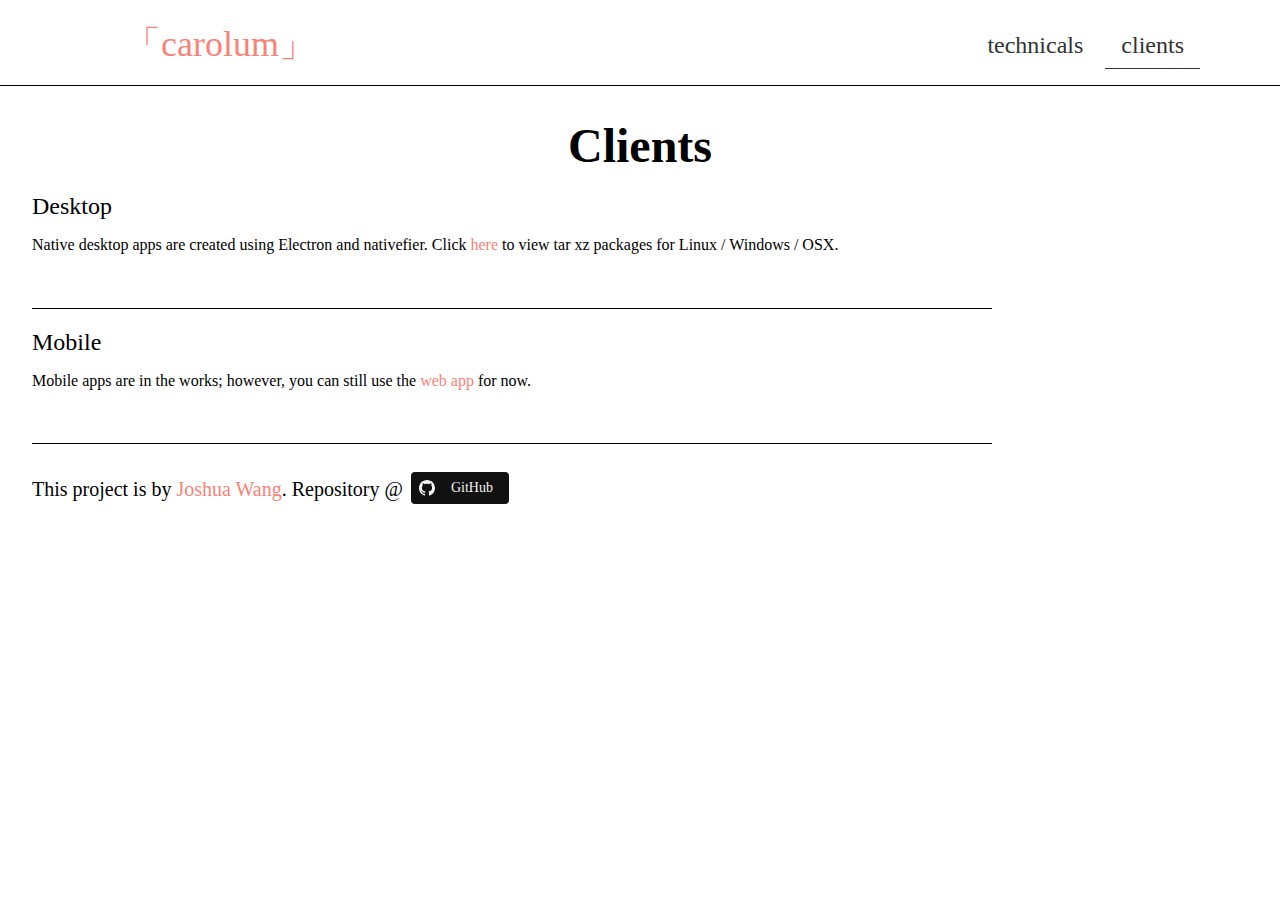
==== clients/index.html @ bc7eb5e5 "website" ====
<!DOCTYPE html>
<html lang="en">
    <head>
        <meta name="viewport" content="width=device-width, initial-scale=1">
        
        <title>Carolum</title>
		
		<link rel="shortcut icon" href="/ico/128.ico" type="image/x-icon">
        
        <link rel="stylesheet" href="/css/tachyons.min.css">
        <link rel="stylesheet" href="/css/index.css">
        <link rel="stylesheet" href="/css/animate.css">
        
    </head>
    <body class="georgia">
        <header class="db w-100 mt2 mb4 ph3 pv3 bg-white f3 h3 bb dt">
            <nav class="db dt-l w-100 border-box ph5">
                <a class="db tc v-mid mid-gray link dim tc ora f2" href="/" id="carolum-carolum">
                    <span class="dib">&#12300;carolum&#12301;</span>
                </a>
                
                <div class="db dtc-l v-mid w-100 w-75-l tc tr-l mt2">
                    <a class="link dim dark-gray dib ph3 pv2" href="/technicals" id="carolum-tech">technicals</a>
                    <a class="link dim dark-gray dib ph3 pv2 bb" href="/clients" id=carolum-int>clients</a>
                </div>
            </nav>
        </header>
        
        <div class="tc w-100 relative">
            <h1 class="animated fadeIn f1 mb0">Clients</h1>
        </div>
        
        <div class="fl mh4 bb w-75">
            <div class="desktop">
                <h2 class="fw5 mb1">Desktop</h2>
                <p class="fw5 mt2"><p class="fw5 mt2">Native desktop apps are created using Electron and nativefier. Click <a class="link ora dim" href="https://github.com/carolum/carolum/tree/master/desktop">here</a> to view tar xz packages for Linux / Windows / OSX.</p>
                <br />
            </div>
            <br />
        </div>

        <div class="fl mh4 bb w-75">
            <div class="desktop">
                <h2 class="fw5 mb1">Mobile</h2>
                <p class="fw5 mt2"><p class="fw5 mt2">Mobile apps are in the works; however, you can still use the <a class="link ora dim" href="https://web.carolum.xyz">web app</a> for now.</p>
                <br />
            </div>
            <br />
        </div>
        
        <br />

        <footer class="fl mh4">
            <p class="f4">This project is by <a class="link dim ora" href="https://github.com/joshdabosh">Joshua Wang</a>. Repository @<a class="no-underline near-white bg-animate bg-near-black hover-bg-gray inline-flex items-center ma2 tc br2 pa2" href="https://github.com/carolum" title="GitHub"><svg class="dib h1 w1" fill="currentColor" xmlns="http://www.w3.org/2000/svg" viewBox="0 0 16 16" fill-rule="evenodd" clip-rule="evenodd" stroke-linejoin="round" stroke-miterlimit="1.414"><path d="M8 0C3.58 0 0 3.582 0 8c0 3.535 2.292 6.533 5.47 7.59.4.075.547-.172.547-.385 0-.19-.007-.693-.01-1.36-2.226.483-2.695-1.073-2.695-1.073-.364-.924-.89-1.17-.89-1.17-.725-.496.056-.486.056-.486.803.056 1.225.824 1.225.824.714 1.223 1.873.87 2.33.665.072-.517.278-.87.507-1.07-1.777-.2-3.644-.888-3.644-3.953 0-.873.31-1.587.823-2.147-.083-.202-.358-1.015.077-2.117 0 0 .672-.215 2.2.82.638-.178 1.323-.266 2.003-.27.68.004 1.364.092 2.003.27 1.527-1.035 2.198-.82 2.198-.82.437 1.102.163 1.915.08 2.117.513.56.823 1.274.823 2.147 0 3.073-1.87 3.75-3.653 3.947.287.246.543.735.543 1.48 0 1.07-.01 1.933-.01 2.195 0 .215.144.463.55.385C13.71 14.53 16 11.534 16 8c0-4.418-3.582-8-8-8"/></svg><span class="f6 ml3 pr2">GitHub</span>
            </a></p>
        </footer>
        
        <script src="/js/jquery.min.js"></script>
        <script src="/js/typewriter.js"></script>
        <script src="/js/index.js"></script>
    </body>
</html>
---- css/index.css ----
header {
    height: auto;
    z-index: 999;
}

.ora, .Typewriter__cursor {
    color: #F88379;
}

.bigboi{
	padding: 20px;
}

.bigboi hr{
	display: block;
	height: 1px;
	width: 30%;
    border: 0;
	border-top: 15px solid #f88379;
	margin: 0 auto;
	margin-bottom: 20px;
}
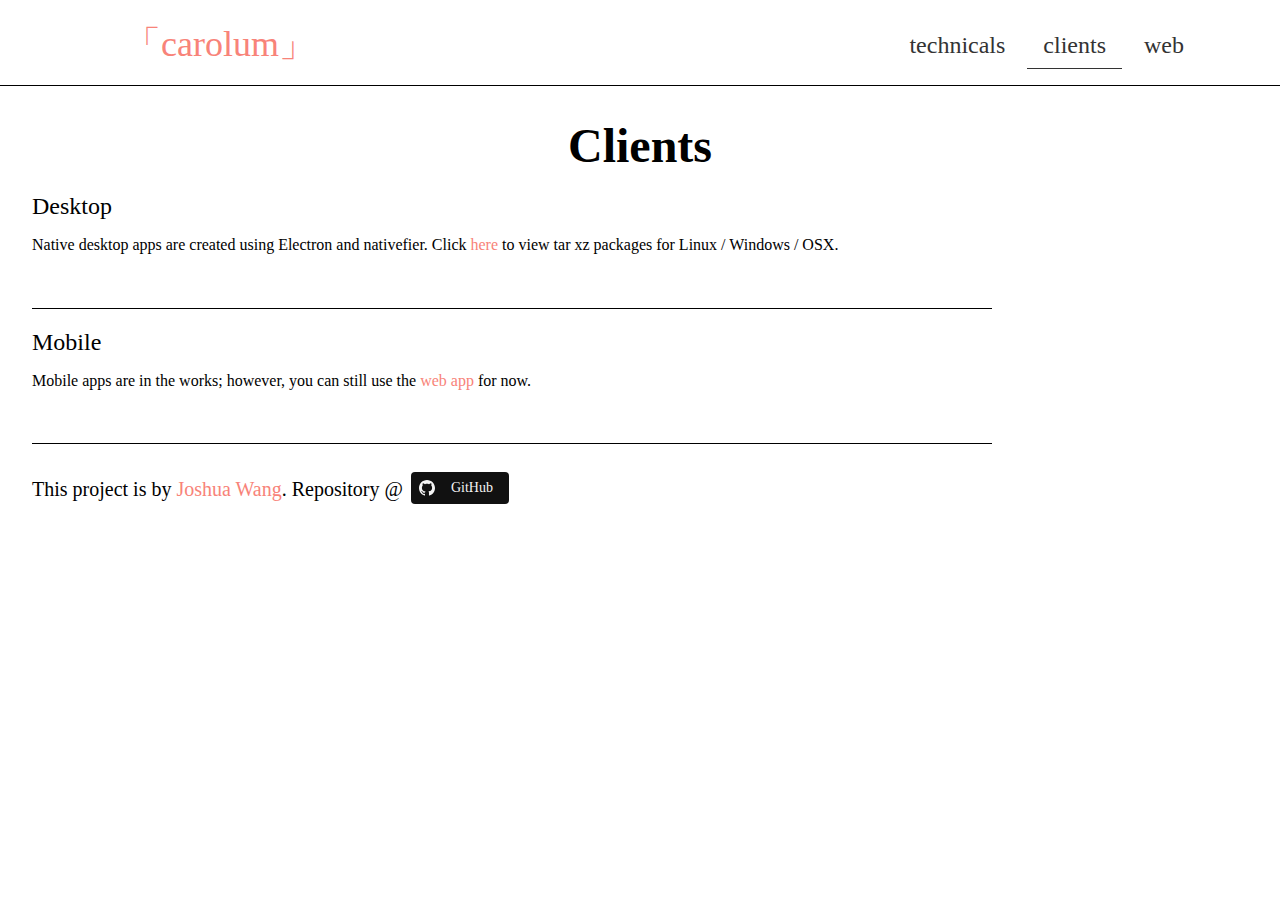
==== commit ebbbc0dd: "link to web app" ====
--- a/clients/index.html
+++ b/clients/index.html
@@ -22,6 +22,7 @@
                 <div class="db dtc-l v-mid w-100 w-75-l tc tr-l mt2">
                     <a class="link dim dark-gray dib ph3 pv2" href="/technicals" id="carolum-tech">technicals</a>
                     <a class="link dim dark-gray dib ph3 pv2 bb" href="/clients" id=carolum-int>clients</a>
+                    <a class="link dim dark-gray dib ph3 pv2" href="https://web.carolum.xyz" target="_blank">web</a>
                 </div>
             </nav>
         </header>
